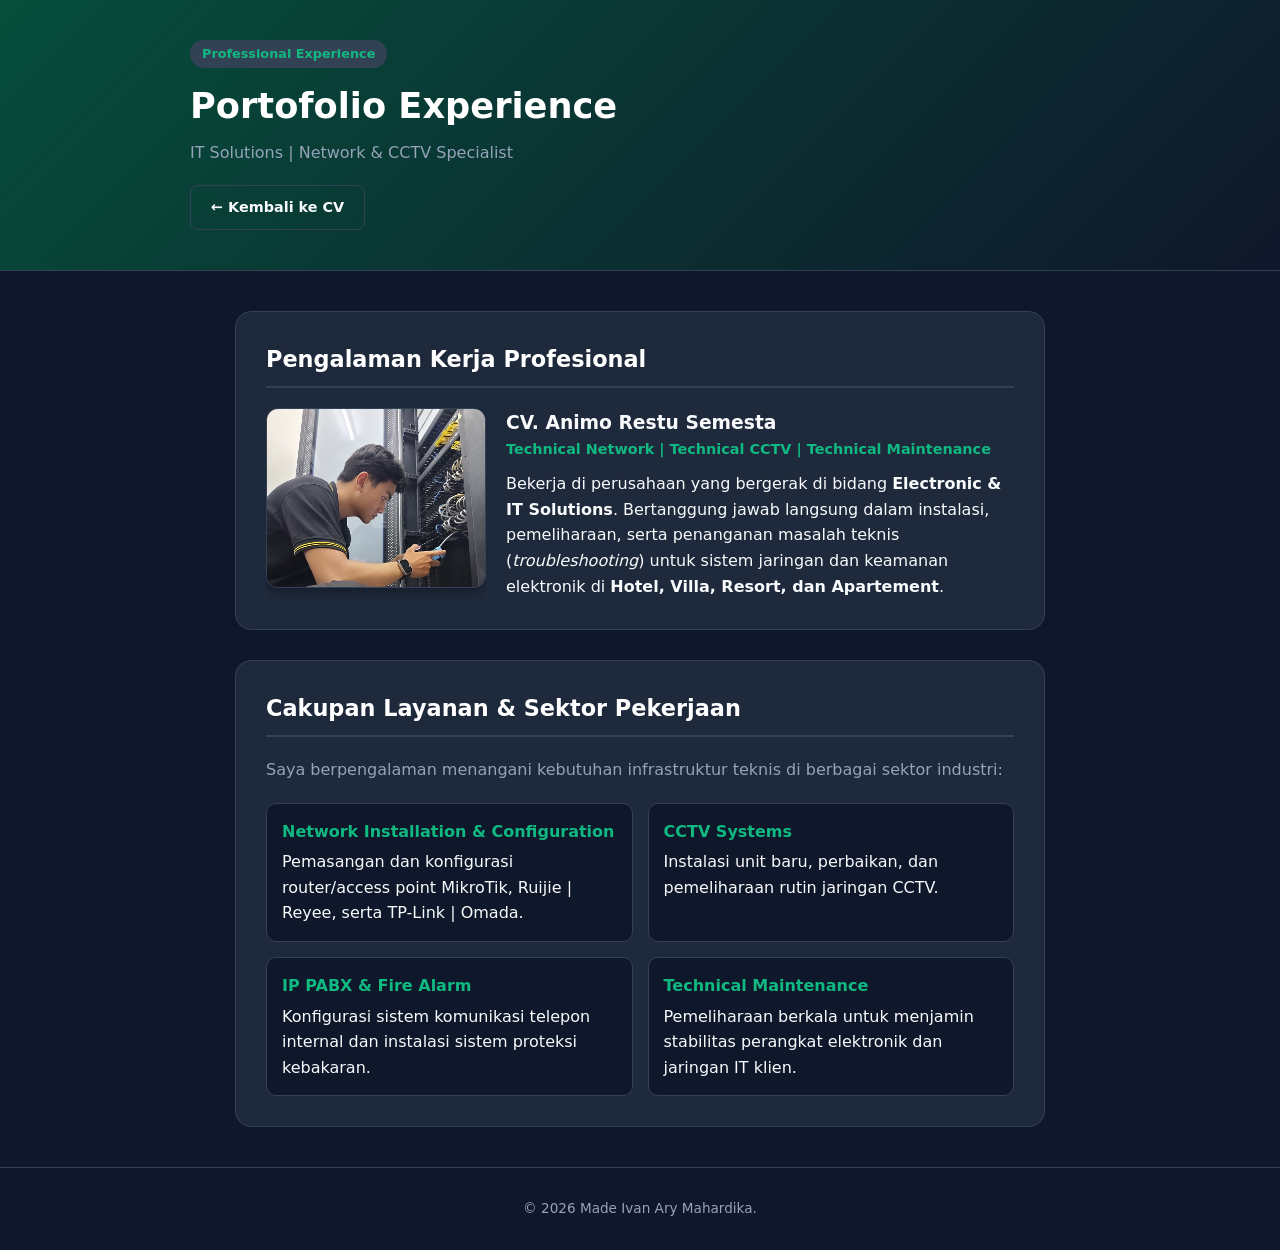
==== portofolio.html @ ca5683a2 "Add files via upload" ====
<!DOCTYPE html>
<html lang="id">
<head>
    <meta charset="UTF-8">
    <meta name="viewport" content="width=device-width, initial-scale=1.0">
    <title>Portofolio - Made Ivan Ary Mahardika</title>
    <link rel="stylesheet" href="style.css">
</head>
<body>

    <!-- Header Hero -->
    <header class="hero hero-small">
        <div class="hero-content">
            <div class="hero-text">
                <span class="badge">Professional Experience</span>
                <h1>Portofolio Experience</h1>
                <p class="tagline">IT Solutions | Network & CCTV Specialist</p>
                <div class="hero-buttons">
                    <a href="index.html" class="btn btn-outline">← Kembali ke CV</a>
                </div>
            </div>
        </div>
    </header>

    <div class="main-wrapper">
        <!-- Section 1: Pengalaman Kerja Utama -->
        <section class="section-card">
            <h2 class="section-title">Pengalaman Kerja Profesional</h2>
            <div class="portfolio-block">
                <a href="portofolio.jpeg" target="_blank" title="Klik untuk memperbesar">
                    <img src="portofolio.jpeg" alt="Kegiatan Kerja Ivan Ary" class="portfolio-img-large">
                </a>
                <div class="portfolio-info">
                    <h3>CV. Animo Restu Semesta</h3>
                    <p class="job-role">Technical Network | Technical CCTV | Technical Maintenance</p>
                    <p class="job-desc">
                        Bekerja di perusahaan yang bergerak di bidang <strong>Electronic & IT Solutions</strong>. Bertanggung jawab langsung dalam instalasi, pemeliharaan, serta penanganan masalah teknis (<em>troubleshooting</em>) untuk sistem jaringan dan keamanan elektronik di <strong>Hotel, Villa, Resort, dan Apartement</strong>.
                    </p>
                </div>
            </div>
        </section>

        <!-- Section 2: Cakupan Layanan -->
        <section class="section-card">
            <h2 class="section-title">Cakupan Layanan & Sektor Pekerjaan</h2>
            <p class="intro-p">Saya berpengalaman menangani kebutuhan infrastruktur teknis di berbagai sektor industri:</p>
            
            <div class="services-list">
                <div class="service-item">
                    <h4>Network Installation & Configuration</h4>
                    <p>Pemasangan dan konfigurasi router/access point MikroTik, Ruijie | Reyee, serta TP-Link | Omada.</p>
                </div>
                <div class="service-item">
                    <h4>CCTV Systems</h4>
                    <p>Instalasi unit baru, perbaikan, dan pemeliharaan rutin jaringan CCTV.</p>
                </div>
                <div class="service-item">
                    <h4>IP PABX & Fire Alarm</h4>
                    <p>Konfigurasi sistem komunikasi telepon internal dan instalasi sistem proteksi kebakaran.</p>
                </div>
                <div class="service-item">
                    <h4>Technical Maintenance</h4>
                    <p>Pemeliharaan berkala untuk menjamin stabilitas perangkat elektronik dan jaringan IT klien.</p>
                </div>
            </div>
        </section>
    </div>

    <footer class="site-footer">
        <p>&copy; 2026 Made Ivan Ary Mahardika.</p>
    </footer>

</body>
</html>
---- style.css ----
/* RESET & TEMA WARNA EMERALD SLATE */
:root {
    --bg-dark: #0f172a;        /* Charcoal / Slate Gelap */
    --card-bg: #1e293b;        /* Card Background */
    --card-border: #334155;    /* Border halus */
    --accent-emerald: #10b981; /* Hijau Emerald */
    --accent-glow: rgba(16, 185, 129, 0.25);
    --text-main: #f8fafc;      /* Teks Utama Putih */
    --text-muted: #94a3b8;     /* Teks Sekunder Abu-abu */
    --white: #ffffff;
}

* {
    box-sizing: border-box;
    margin: 0;
    padding: 0;
}

body {
    font-family: 'Inter', system-ui, -apple-system, sans-serif;
    background-color: var(--bg-dark);
    color: var(--text-main);
    line-height: 1.6;
}

/* HERO HEADER */
.hero {
    background: linear-gradient(135deg, #064e3b 0%, #0f172a 100%);
    padding: 60px 20px;
    border-bottom: 1px solid var(--card-border);
}

.hero-small {
    padding: 40px 20px;
}

.hero-content {
    max-width: 900px;
    margin: 0 auto;
    display: flex;
    align-items: center;
    gap: 30px;
    flex-wrap: wrap;
}

.avatar {
    width: 140px;
    height: 140px;
    border-radius: 20px;
    object-fit: cover;
    object-position: center 60%; /* Posisi foto diturunkan agar wajah lebih pas di tengah */
    border: 2px solid var(--accent-emerald);
    box-shadow: 0 0 20px var(--accent-glow);
}

.badge {
    background: var(--card-border);
    color: var(--accent-emerald);
    padding: 4px 12px;
    border-radius: 20px;
    font-size: 0.8rem;
    font-weight: 600;
    display: inline-block;
    margin-bottom: 10px;
}

.hero h1 {
    font-size: 2.2rem;
    color: var(--white);
    margin-bottom: 5px;
}

.tagline {
    color: var(--text-muted);
    font-size: 1rem;
    margin-bottom: 20px;
}

/* TOMBOL */
.hero-buttons {
    display: flex;
    gap: 12px;
}

.btn {
    padding: 10px 20px;
    border-radius: 8px;
    text-decoration: none;
    font-weight: 600;
    font-size: 0.9rem;
    transition: all 0.3s ease;
    display: inline-block;
}

.btn-primary {
    background: var(--accent-emerald);
    color: #062c1e;
}

.btn-primary:hover {
    box-shadow: 0 0 15px var(--accent-glow);
    background: #34d399;
}

.btn-outline {
    border: 1px solid var(--card-border);
    color: var(--text-main);
}

.btn-outline:hover {
    border-color: var(--accent-emerald);
    color: var(--accent-emerald);
}

/* NAV BAR */
.nav-bar {
    background: rgba(15, 23, 42, 0.9);
    backdrop-filter: blur(10px);
    position: sticky;
    top: 0;
    z-index: 100;
    border-bottom: 1px solid var(--card-border);
}

.nav-bar ul {
    display: flex;
    justify-content: center;
    gap: 20px;
    list-style: none;
    padding: 15px;
}

.nav-bar a {
    color: var(--text-muted);
    text-decoration: none;
    font-size: 0.9rem;
    font-weight: 500;
}

.nav-bar a:hover {
    color: var(--accent-emerald);
}

/* CONTAINER WRAPPER */
.main-wrapper {
    max-width: 850px;
    margin: 40px auto;
    padding: 0 20px;
}

.section-card {
    background: var(--card-bg);
    border: 1px solid var(--card-border);
    border-radius: 16px;
    padding: 30px;
    margin-bottom: 30px;
}

.section-title {
    font-size: 1.4rem;
    color: var(--white);
    margin-bottom: 20px;
    border-bottom: 2px solid var(--card-border);
    padding-bottom: 8px;
}

.sub-title {
    font-size: 1.1rem;
    margin: 25px 0 15px 0;
    color: var(--text-main);
}

.intro-p {
    color: var(--text-muted);
    margin-bottom: 15px;
}

/* TIMELINE PENDIDIKAN */
.timeline {
    list-style: none;
    border-left: 2px solid var(--card-border);
    padding-left: 20px;
}

.timeline li {
    margin-bottom: 18px;
    position: relative;
}

.timeline li::before {
    content: '';
    position: absolute;
    left: -26px;
    top: 6px;
    width: 10px;
    height: 10px;
    border-radius: 50%;
    background: var(--accent-emerald);
}

.timeline strong {
    display: block;
    color: var(--white);
}

.timeline span {
    font-size: 0.85rem;
    color: var(--text-muted);
}

/* TABEL */
.table-container {
    overflow-x: auto;
}

.data-table {
    width: 100%;
    border-collapse: collapse;
    margin-bottom: 15px;
}

.data-table th, .data-table td {
    padding: 12px;
    border: 1px solid var(--card-border);
    text-align: left;
    font-size: 0.9rem;
}

.data-table th {
    background: #0f172a;
    color: var(--accent-emerald);
}

.status-pill {
    display: inline-block;
    background: rgba(16, 185, 129, 0.15);
    color: var(--accent-emerald);
    padding: 6px 16px;
    border-radius: 20px;
    font-size: 0.85rem;
    font-weight: 600;
}

/* KEAHLIAN GRID */
.skills-grid {
    display: grid;
    grid-template-columns: repeat(auto-fit, minmax(220px, 1fr));
    gap: 15px;
}

.skill-card {
    background: #0f172a;
    border: 1px solid var(--card-border);
    padding: 15px;
    border-radius: 12px;
}

.skill-card h4 {
    color: var(--accent-emerald);
    margin-bottom: 8px;
}

.clean-list {
    padding-left: 15px;
    color: var(--text-muted);
}

/* SERTIFIKAT GRID & FOTO BISA DIKLIK */
.certif-grid {
    display: grid;
    grid-template-columns: repeat(auto-fit, minmax(280px, 1fr));
    gap: 20px;
}

.certif-card {
    background: #0f172a;
    border: 1px solid var(--card-border);
    border-radius: 12px;
    padding: 15px;
    text-align: center;
    transition: transform 0.2s ease, border-color 0.2s ease;
}

.certif-card:hover {
    transform: translateY(-3px);
    border-color: var(--accent-emerald);
}

.certif-card a {
    display: block;
    overflow: hidden;
    border-radius: 8px;
    margin-bottom: 12px;
}

.certif-img {
    width: 100%;
    height: 200px;
    object-fit: cover;
    border-radius: 8px;
    border: 1px solid var(--card-border);
    cursor: pointer;
    transition: transform 0.3s ease;
}

.certif-card a:hover .certif-img {
    transform: scale(1.05);
}

.certif-card h4 {
    color: var(--accent-emerald);
    font-size: 0.95rem;
}

/* KONTAK GRID & SVG LOGO */
.contact-links-grid {
    display: grid;
    grid-template-columns: repeat(auto-fit, minmax(200px, 1fr));
    gap: 15px;
}

.contact-box {
    background: #0f172a;
    border: 1px solid var(--card-border);
    padding: 15px;
    border-radius: 12px;
    text-decoration: none;
    color: var(--text-main);
    display: block;
    transition: transform 0.2s ease, border-color 0.2s ease;
}

.contact-box:hover {
    transform: translateY(-3px);
    border-color: var(--accent-emerald);
}

.contact-icon {
    width: 24px;
    height: 24px;
    stroke: var(--accent-emerald);
    margin-bottom: 8px;
    display: block;
}

.contact-box span {
    display: block;
    font-size: 0.8rem;
    color: var(--text-muted);
}

.contact-box strong {
    color: var(--accent-emerald);
    font-size: 0.9rem;
}

/* PORTOFOLIO PAGE SPECIFIC */
.portfolio-block {
    display: flex;
    gap: 20px;
    flex-wrap: wrap;
}

.portfolio-block a {
    display: block;
    border-radius: 12px;
    overflow: hidden;
}

.portfolio-img-large {
    width: 220px;
    height: 180px;
    object-fit: cover;
    object-position: top center;
    border-radius: 12px;
    border: 1px solid var(--card-border);
    box-shadow: 0 4px 12px rgba(0, 0, 0, 0.3);
    transition: transform 0.3s ease;
}

.portfolio-block a:hover .portfolio-img-large {
    transform: scale(1.03);
}

.portfolio-info {
    flex: 1;
    min-width: 250px;
}

.job-role {
    color: var(--accent-emerald);
    font-weight: 600;
    font-size: 0.9rem;
    margin-bottom: 10px;
}

.services-list {
    display: grid;
    grid-template-columns: repeat(auto-fit, minmax(250px, 1fr));
    gap: 15px;
    margin-top: 20px;
}

.service-item {
    background: #0f172a;
    padding: 15px;
    border-radius: 10px;
    border: 1px solid var(--card-border);
}

.service-item h4 {
    color: var(--accent-emerald);
    margin-bottom: 5px;
}

/* FOOTER */
.site-footer {
    text-align: center;
    padding: 30px;
    color: var(--text-muted);
    font-size: 0.85rem;
    border-top: 1px solid var(--card-border);
}
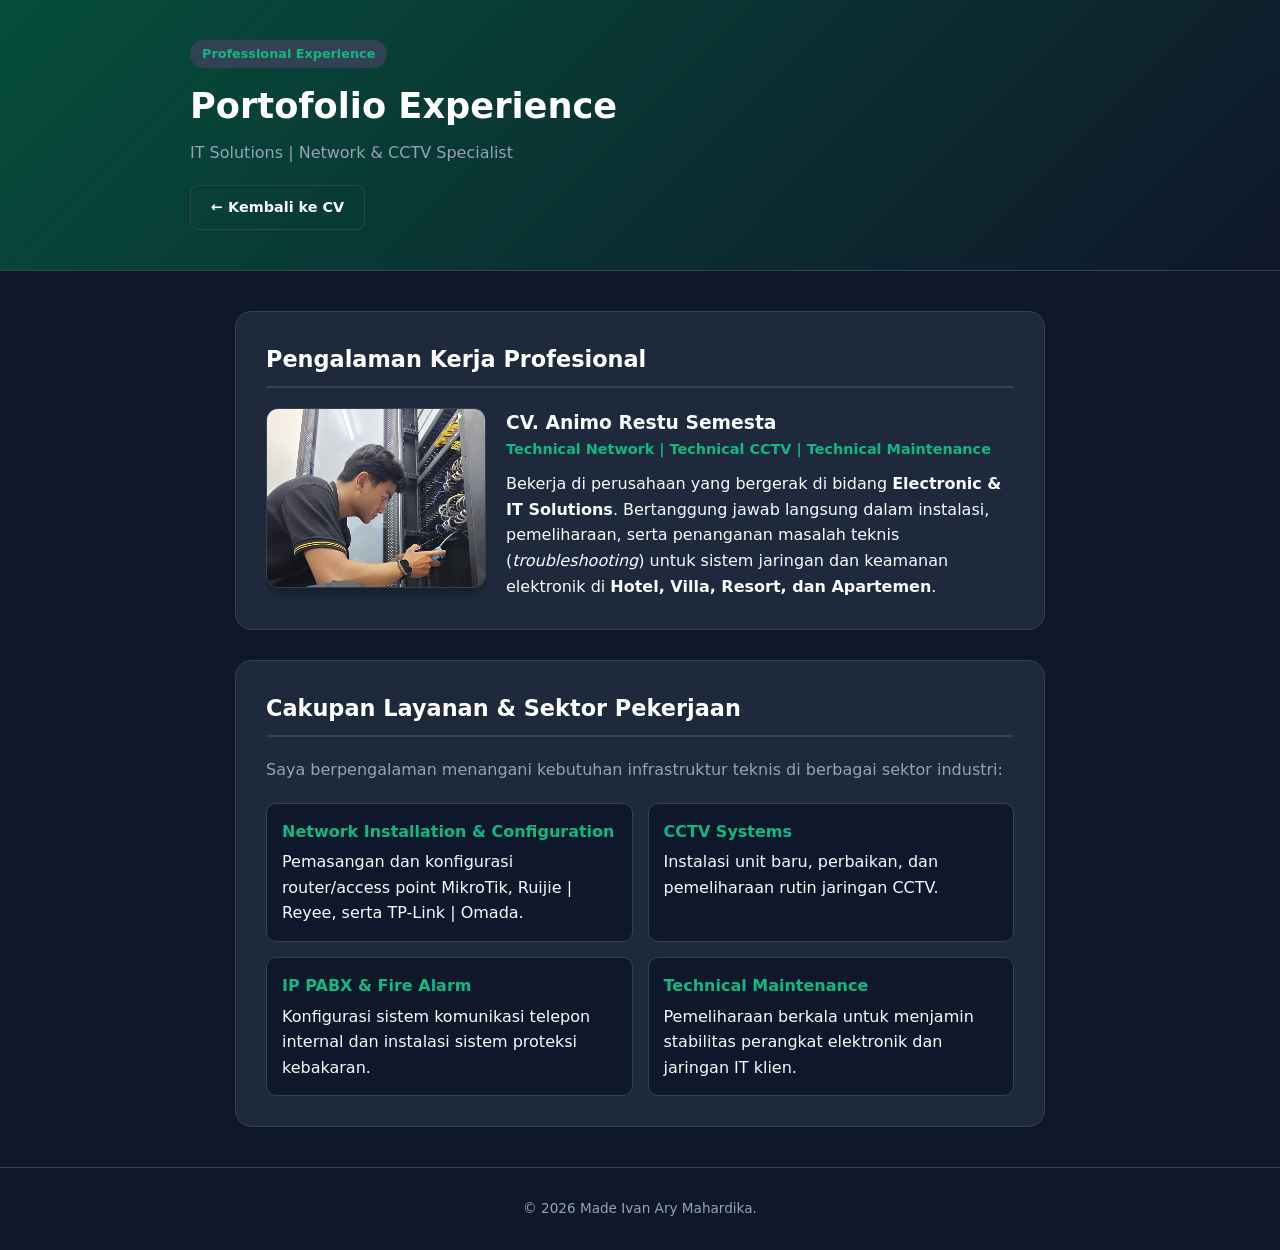
==== commit b0466bd4: "Add files via upload" ====
--- a/portofolio.html
+++ b/portofolio.html
@@ -22,7 +22,7 @@
         </div>
     </header>
 
-    <div class="main-wrapper">
+    <main class="main-wrapper">
         <!-- Section 1: Pengalaman Kerja Utama -->
         <section class="section-card">
             <h2 class="section-title">Pengalaman Kerja Profesional</h2>
@@ -34,7 +34,7 @@
                     <h3>CV. Animo Restu Semesta</h3>
                     <p class="job-role">Technical Network | Technical CCTV | Technical Maintenance</p>
                     <p class="job-desc">
-                        Bekerja di perusahaan yang bergerak di bidang <strong>Electronic & IT Solutions</strong>. Bertanggung jawab langsung dalam instalasi, pemeliharaan, serta penanganan masalah teknis (<em>troubleshooting</em>) untuk sistem jaringan dan keamanan elektronik di <strong>Hotel, Villa, Resort, dan Apartement</strong>.
+                        Bekerja di perusahaan yang bergerak di bidang <strong>Electronic & IT Solutions</strong>. Bertanggung jawab langsung dalam instalasi, pemeliharaan, serta penanganan masalah teknis (<em>troubleshooting</em>) untuk sistem jaringan dan keamanan elektronik di <strong>Hotel, Villa, Resort, dan Apartemen</strong>.
                     </p>
                 </div>
             </div>
@@ -64,7 +64,7 @@
                 </div>
             </div>
         </section>
-    </div>
+    </main>
 
     <footer class="site-footer">
         <p>&copy; 2026 Made Ivan Ary Mahardika.</p>
--- a/style.css
+++ b/style.css
@@ -48,7 +48,7 @@
     height: 140px;
     border-radius: 20px;
     object-fit: cover;
-    object-position: center 60%; /* Posisi foto diturunkan agar wajah lebih pas di tengah */
+    object-position: center 60%;
     border: 2px solid var(--accent-emerald);
     box-shadow: 0 0 20px var(--accent-glow);
 }
@@ -90,6 +90,8 @@
     font-size: 0.9rem;
     transition: all 0.3s ease;
     display: inline-block;
+    border: none;
+    cursor: pointer;
 }
 
 .btn-primary {
@@ -231,16 +233,6 @@
     color: var(--accent-emerald);
 }
 
-.status-pill {
-    display: inline-block;
-    background: rgba(16, 185, 129, 0.15);
-    color: var(--accent-emerald);
-    padding: 6px 16px;
-    border-radius: 20px;
-    font-size: 0.85rem;
-    font-weight: 600;
-}
-
 /* KEAHLIAN GRID */
 .skills-grid {
     display: grid;
@@ -255,9 +247,10 @@
     border-radius: 12px;
 }
 
-.skill-card h4 {
+.skill-card h3 {
     color: var(--accent-emerald);
     margin-bottom: 8px;
+    font-size: 1rem;
 }
 
 .clean-list {
@@ -265,7 +258,7 @@
     color: var(--text-muted);
 }
 
-/* SERTIFIKAT GRID & FOTO BISA DIKLIK */
+/* SERTIFIKAT GRID */
 .certif-grid {
     display: grid;
     grid-template-columns: repeat(auto-fit, minmax(280px, 1fr));
@@ -307,7 +300,7 @@
     transform: scale(1.05);
 }
 
-.certif-card h4 {
+.certif-card h3 {
     color: var(--accent-emerald);
     font-size: 0.95rem;
 }
@@ -317,6 +310,7 @@
     display: grid;
     grid-template-columns: repeat(auto-fit, minmax(200px, 1fr));
     gap: 15px;
+    margin-bottom: 25px;
 }
 
 .contact-box {
@@ -354,6 +348,58 @@
     font-size: 0.9rem;
 }
 
+/* FORM KONTAK */
+.contact-form {
+    background: #0f172a;
+    border: 1px solid var(--card-border);
+    padding: 20px;
+    border-radius: 12px;
+}
+
+.form-group {
+    margin-bottom: 15px;
+}
+
+.form-group label {
+    display: block;
+    font-size: 0.9rem;
+    color: var(--text-main);
+    margin-bottom: 6px;
+}
+
+.form-group input,
+.form-group select,
+.form-group textarea {
+    width: 100%;
+    padding: 10px 12px;
+    background: var(--card-bg);
+    border: 1px solid var(--card-border);
+    border-radius: 8px;
+    color: var(--text-main);
+    font-size: 0.9rem;
+    font-family: inherit;
+    box-sizing: border-box;
+}
+
+.form-group select option {
+    background-color: #0f172a;
+    color: #f8fafc;
+    padding: 10px;
+}
+
+.form-group input:focus,
+.form-group select:focus,
+.form-group textarea:focus {
+    outline: none;
+    border-color: var(--accent-emerald);
+    box-shadow: 0 0 8px var(--accent-glow);
+}
+
+.btn-submit {
+    width: 100%;
+    margin-top: 10px;
+}
+
 /* PORTOFOLIO PAGE SPECIFIC */
 .portfolio-block {
     display: flex;
